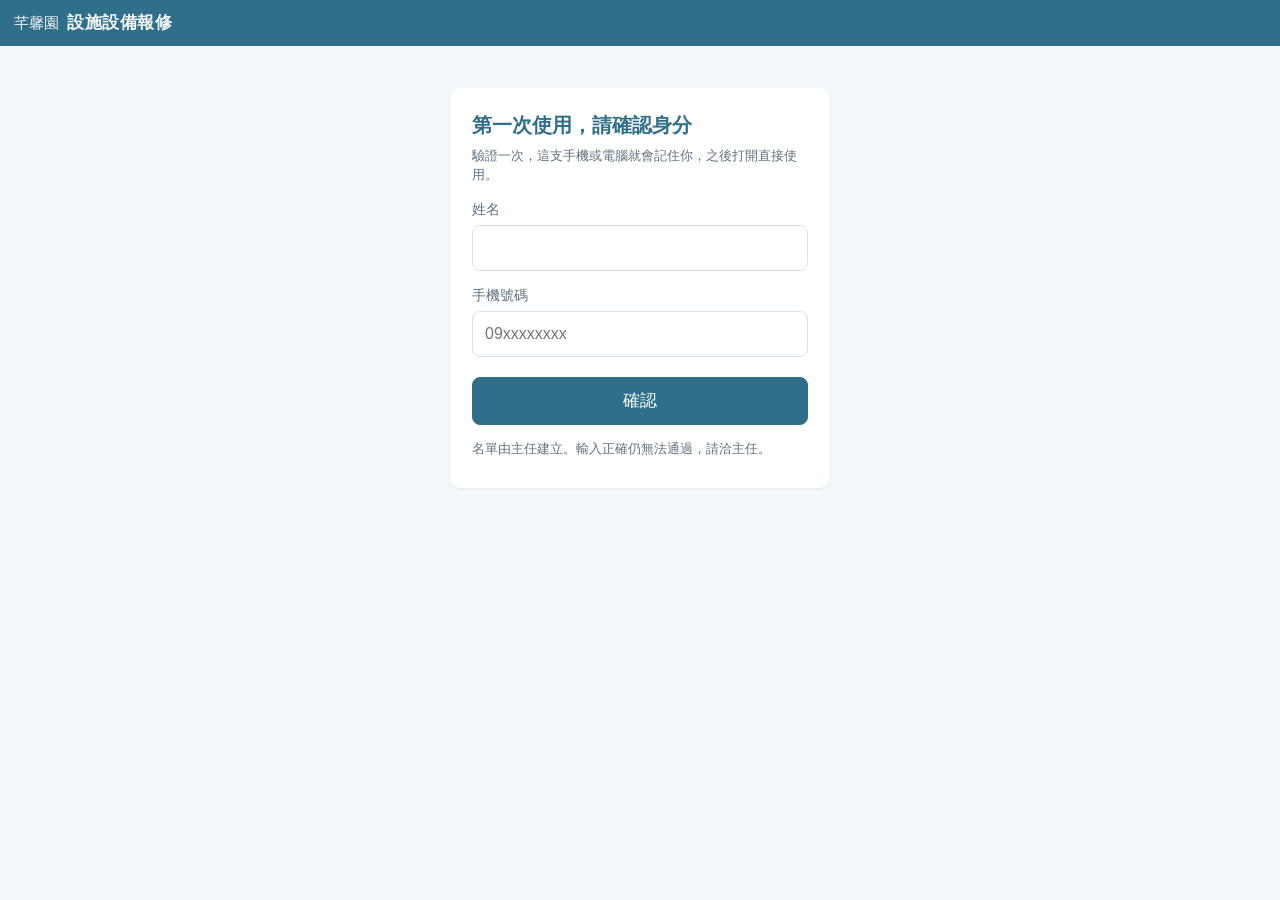
==== index.html @ 6c911528 "Add files via upload" ====
<!DOCTYPE html>
<html lang="zh-Hant">
<head>
<meta charset="utf-8">
<meta name="viewport" content="width=device-width, initial-scale=1, viewport-fit=cover">
<meta name="theme-color" content="#2f6f8a">
<meta name="apple-mobile-web-app-capable" content="yes">
<meta name="apple-mobile-web-app-title" content="報修">
<title>芊馨園 設施設備報修</title>
<link rel="stylesheet" href="style.css">
</head>
<body>
<header class="topbar">
  <div class="brand">芊馨園 <b>設施設備報修</b></div>
  <div class="who" id="who"></div>
</header>
<main id="app"><div class="center muted">載入中…</div></main>
<div id="modal" class="modal hidden" role="dialog" aria-modal="true"><div class="sheet" id="modalBody"></div></div>
<div id="viewer" class="viewer hidden"><img id="viewerImg" alt=""></div>
<div id="toast" class="toast hidden"></div>
<div id="busy" class="busy hidden"><div class="spinner"></div><div id="busyText" class="busytext"></div></div>
<script src="config.js"></script>
<script src="app.js"></script>
</body>
</html>
---- style.css ----
:root {
  /* 芊馨園色系（與探視預約同一組湖水藍） */
  --main: #2f6f8a;
  --main-d: #245a71;
  --soft: #e2f0f4;
  --bg: #f2f7f9;
  --card: #fff;
  --line: #d6e3ea;
  --ink: #1f2f3a;
  --sub: #5e7280;
  --ok: #2d6a55;
  --ok-l: #e3f3ec;
  --warn: #a1532f;
  --warn-l: #fbeee6;
  --bad: #b23b3b;
  --bad-l: #fbe6e6;
  --gray: #8a99a3;
  --gray-l: #eceff1;
  --r: 10px;
}
* { box-sizing: border-box; }
html, body { margin: 0; background: var(--bg); color: var(--ink);
  font: 16px/1.5 -apple-system, "PingFang TC", "Microsoft JhengHei", "Noto Sans TC", sans-serif; }
button, input, select, textarea { font: inherit; }
.hidden { display: none !important; }
.muted { color: var(--sub); }
.center { text-align: center; padding: 40px 16px; }
.small { font-size: 13px; }

.topbar { position: sticky; top: 0; z-index: 10; background: var(--main); color: #fff;
  display: flex; justify-content: space-between; align-items: center; gap: 8px;
  padding: 10px 14px; padding-top: max(10px, env(safe-area-inset-top)); }
.brand { font-size: 15px; white-space: nowrap; opacity: .95; }
.brand b { font-size: 17px; margin-left: 4px; letter-spacing: .5px; }
.who { font-size: 14px; display: flex; gap: 6px; align-items: center; white-space: nowrap; }
.who .role { background: rgba(255,255,255,.2); border-radius: 10px; padding: 0 8px; font-size: 12px; }

main { max-width: 760px; margin: 0 auto; padding: 12px 12px 90px; }

/* 驗證 */
.verify { max-width: 380px; margin: 30px auto; background: var(--card); border-radius: var(--r); padding: 22px; box-shadow: 0 1px 3px rgba(0,0,0,.06); }
.verify h1 { font-size: 20px; margin: 0 0 6px; color: var(--main); }
.verify p { margin: 0 0 8px; }

label { display: block; font-size: 14px; color: var(--sub); margin: 14px 0 5px; }
label .req { color: var(--bad); margin-left: 2px; }
label .opt { color: var(--gray); font-size: 12px; margin-left: 4px; }
input[type=text], input[type=tel], input[type=date], input[type=number], select, textarea {
  width: 100%; padding: 10px 12px; border: 1px solid var(--line); border-radius: 8px; background: #fff; color: var(--ink); }
input:focus, select:focus, textarea:focus { outline: 2px solid var(--soft); border-color: var(--main); }
textarea { min-height: 84px; resize: vertical; }
.fixed { padding: 10px 12px; border-radius: 8px; background: var(--bg); }

.btn { display: inline-flex; align-items: center; justify-content: center; gap: 6px;
  border: 1px solid var(--line); background: #fff; color: var(--ink); border-radius: 8px;
  padding: 8px 14px; cursor: pointer; min-height: 40px; text-decoration: none; }
.btn:hover { border-color: var(--main); }
.btn.primary { background: var(--main); color: #fff; border-color: var(--main); }
.btn.primary:hover { background: var(--main-d); }
.btn.danger { color: var(--bad); border-color: #e8c3c3; }
.btn.block { width: 100%; margin-top: 20px; min-height: 48px; font-size: 17px; }
.btn:disabled { opacity: .45; cursor: not-allowed; }
.btn.sm { min-height: 32px; padding: 4px 10px; font-size: 14px; }
.link { background: none; border: none; color: var(--main); text-decoration: underline; cursor: pointer; padding: 0; }

/* 分頁 */
.nav { display: flex; gap: 4px; margin-bottom: 12px; border-bottom: 1px solid var(--line); overflow-x: auto; scrollbar-width: none; }
.nav::-webkit-scrollbar { display: none; }
.nav button { background: none; border: none; padding: 10px 14px; cursor: pointer; color: var(--sub);
  border-bottom: 3px solid transparent; white-space: nowrap; font-size: 16px; }
.nav button.on { color: var(--main-d); border-bottom-color: var(--main); font-weight: 600; }
.nav .n { display: inline-block; min-width: 20px; padding: 0 6px; margin-left: 4px; border-radius: 10px;
  background: var(--soft); color: var(--main-d); font-size: 13px; text-align: center; font-weight: normal; }
.nav .n.alert { background: var(--bad); color: #fff; }

/* 選擇鈕 */
.choices { display: flex; flex-wrap: wrap; gap: 8px; }
.choice { border: 1px solid var(--line); background: #fff; border-radius: 8px; padding: 8px 12px;
  cursor: pointer; color: var(--ink); text-align: left; line-height: 1.3; }
.choice small { display: block; color: var(--sub); font-size: 12px; }
.choice.on { border-color: var(--main); background: var(--soft); color: var(--main-d); box-shadow: inset 0 0 0 1px var(--main); }
.choice.u-立即處理.on { border-color: var(--bad); background: var(--bad-l); color: var(--bad); box-shadow: inset 0 0 0 1px var(--bad); }
.choice.u-急件.on { border-color: var(--warn); background: var(--warn-l); color: var(--warn); box-shadow: inset 0 0 0 1px var(--warn); }
.choices.u3 { display: grid; grid-template-columns: repeat(3, 1fr); }

/* 表單 */
.form { background: var(--card); border-radius: var(--r); padding: 4px 16px 18px; }
.grid2 { display: grid; grid-template-columns: 1fr; gap: 0 14px; }
@media (min-width: 560px) { .grid2 { grid-template-columns: 1fr 1fr; } }
.hint { font-size: 13px; color: var(--sub); margin-top: 4px; }
.alertbox { background: var(--warn-l); color: var(--warn); border-radius: 8px; padding: 10px 12px; margin-top: 10px; font-size: 14px; }
.alertbox .card { margin: 8px 0 0; box-shadow: none; }
.alertbox.bad { background: var(--bad-l); color: var(--bad); }

/* 照片 */
.photos { display: flex; flex-wrap: wrap; gap: 8px; margin-top: 4px; }
.ph { position: relative; width: 84px; height: 84px; border-radius: 8px; overflow: hidden; background: var(--gray-l); cursor: pointer; }
.ph img { width: 100%; height: 100%; object-fit: cover; display: block; }
.ph .x { position: absolute; top: 2px; right: 2px; width: 24px; height: 24px; border-radius: 12px; border: none;
  background: rgba(0,0,0,.55); color: #fff; font-size: 14px; line-height: 24px; padding: 0; cursor: pointer; }
.ph .k { position: absolute; left: 0; right: 0; bottom: 0; background: rgba(0,0,0,.45); color: #fff; font-size: 11px; text-align: center; }
.ph.load { display: flex; align-items: center; justify-content: center; color: var(--gray); font-size: 12px; }
.addph { width: 84px; height: 84px; border: 2px dashed var(--line); border-radius: 8px; display: flex; flex-direction: column;
  align-items: center; justify-content: center; color: var(--main); cursor: pointer; font-size: 13px; background: #fff; }
.addph b { font-size: 26px; line-height: 1; font-weight: 400; }
.viewer { position: fixed; inset: 0; z-index: 90; background: rgba(0,0,0,.88); display: flex; align-items: center; justify-content: center; }
.viewer img { max-width: 100%; max-height: 100%; }

/* 卡片 */
.card { background: var(--card); border-radius: var(--r); padding: 12px 14px; margin-bottom: 10px;
  box-shadow: 0 1px 2px rgba(0,0,0,.05); border-left: 4px solid var(--soft); cursor: pointer; }
.card.overdue { border-left-color: var(--bad); }
.card.done { background: #f7f9fa; color: var(--sub); border-left-color: var(--gray-l); }
.card h3 { margin: 0; font-size: 16px; display: flex; flex-wrap: wrap; gap: 6px; align-items: center; }
.card h3 .no { color: var(--sub); font-weight: 500; font-size: 14px; }
.card .meta { color: var(--sub); font-size: 14px; margin-top: 3px; }
.card .meta.bad { color: var(--bad); font-weight: 600; }
.group { font-size: 14px; color: var(--sub); margin: 16px 2px 8px; }
.empty { text-align: center; color: var(--sub); padding: 30px 0; }
.toolbar { display: flex; gap: 8px; align-items: center; margin-bottom: 10px; }
.toolbar select { width: auto; }

.tag { display: inline-block; font-size: 12px; padding: 1px 8px; border-radius: 10px; background: var(--soft); color: var(--main-d); font-weight: normal; white-space: nowrap; }
.tag.s-待接單 { background: var(--main); color: #fff; }
.tag.s-處理中, .tag.s-待料, .tag.s-委外處理中 { background: var(--warn-l); color: var(--warn); }
.tag.s-待主任核示, .tag.s-待結案簽核 { background: #ece8f6; color: #5a4a8a; }
.tag.s-已結案, .tag.s-退回 { background: var(--gray-l); color: var(--gray); }
.tag.s-報廢 { background: #fff; color: var(--sub); border: 1px solid var(--line); }
.tag.u-立即處理 { background: var(--bad); color: #fff; }
.tag.u-急件 { background: var(--bad-l); color: var(--bad); }
.tag.late { background: var(--bad); color: #fff; }

/* 單據明細 */
.sheet h2 { margin: 0 0 2px; font-size: 18px; display: flex; flex-wrap: wrap; gap: 6px; align-items: center; }
.kv { display: grid; grid-template-columns: 88px 1fr; gap: 6px 10px; margin-top: 12px; font-size: 15px; }
.kv dt { color: var(--sub); }
.kv dd { margin: 0; white-space: pre-wrap; word-break: break-word; }
.sec { margin-top: 18px; font-size: 14px; font-weight: 600; color: var(--main-d); border-top: 1px solid var(--line); padding-top: 12px; }
.timeline { list-style: none; margin: 8px 0 0; padding: 0; font-size: 14px; }
.timeline li { padding: 4px 0 4px 14px; border-left: 2px solid var(--line); margin-left: 4px; }
.timeline li b { font-weight: 600; }
.timeline .t { color: var(--sub); font-size: 12px; }
.note { background: var(--bg); border-radius: 6px; padding: 8px 10px; margin-top: 10px; font-size: 14px; white-space: pre-wrap; }
.note.bad { background: var(--bad-l); color: var(--bad); }

/* 視窗 */
.modal { position: fixed; inset: 0; background: rgba(20,40,50,.45); z-index: 50; display: flex; align-items: flex-end; justify-content: center; }
@media (min-width: 560px) { .modal { align-items: center; } }
.sheet { background: #fff; width: 100%; max-width: 560px; max-height: 92vh; overflow-y: auto;
  border-radius: 14px 14px 0 0; padding: 18px 16px calc(18px + env(safe-area-inset-bottom)); }
@media (min-width: 560px) { .sheet { border-radius: 14px; } }
.sheet .foot { display: flex; flex-wrap: wrap; gap: 8px; margin-top: 18px; }
.sheet .foot .btn { flex: 1; min-height: 46px; }

.done-box { background: var(--card); border-radius: var(--r); padding: 28px 18px; text-align: center; }
.done-box .big { font-size: 28px; font-weight: 700; color: var(--main); margin: 6px 0; }
.foot-note { text-align: center; font-size: 13px; color: var(--sub); margin-top: 28px; }

.toast { position: fixed; left: 50%; bottom: calc(24px + env(safe-area-inset-bottom)); transform: translateX(-50%);
  background: #1f2f3a; color: #fff; padding: 10px 18px; border-radius: 20px; z-index: 95; font-size: 15px; max-width: 90vw; }
.toast.err { background: var(--bad); }
.busy { position: fixed; inset: 0; z-index: 70; background: rgba(255,255,255,.55); display: flex; flex-direction: column; gap: 10px; align-items: center; justify-content: center; }
.busytext { color: var(--main-d); font-size: 15px; }
.spinner { width: 36px; height: 36px; border: 4px solid var(--soft); border-top-color: var(--main); border-radius: 50%; animation: spin .8s linear infinite; }
@keyframes spin { to { transform: rotate(360deg); } }

/* 總務處理 */
.card .acts { display: flex; flex-wrap: wrap; gap: 8px; margin-top: 10px; }
.sheet .acts { display: flex; flex-wrap: wrap; gap: 8px; }
.sheet .acts .btn { flex: 1 1 auto; }
.choice:disabled { opacity: .4; cursor: not-allowed; }
.askbox { background: var(--soft); border-radius: 10px; padding: 12px; margin-top: 16px; }
.askbox.bad { background: var(--bad-l); }
.askbox textarea { margin-top: 8px; min-height: 64px; }
.askbox .foot { margin-top: 12px; }
ul.check { list-style: none; padding: 0; margin: 8px 0; font-size: 14px; }
ul.check li { padding: 2px 0; }
ul.check li.no { color: var(--warn); font-weight: 600; }
@media (max-width: 420px) { .nav button { padding: 10px 8px; font-size: 15px; } .nav { gap: 0; } .nav .n { margin-left: 2px; padding: 0 5px; } }

/* 標頭報修鈕 */
.hbtn { background: rgba(255,255,255,.16); color: #fff; border: 1px solid rgba(255,255,255,.5); border-radius: 16px; padding: 2px 10px; cursor: pointer; font-size: 14px; margin-right: 4px; }
.hbtn.on { background: #fff; color: var(--main); }
input[type=search] { width: 100%; padding: 10px 12px; border: 1px solid var(--line); border-radius: 8px; background: #fff; color: var(--ink); }
.toolbar input[type=search] { flex: 1; min-width: 0; }
.toolbar input[type=date] { width: auto; flex: 1; }

/* KM */
.km { background: var(--bg); border-radius: 8px; padding: 10px; margin-top: 8px; }
.kmh { font-size: 15px; }
.kmr { white-space: pre-wrap; margin-top: 4px; font-size: 14px; }
.card .kmr { color: var(--ink); background: var(--bg); border-radius: 6px; padding: 6px 8px; margin-top: 6px; }
.ph.sm { width: 56px; height: 56px; font-size: 11px; }

/* 統計 */
.tiles { display: grid; grid-template-columns: 1fr 1fr; gap: 8px; margin-bottom: 10px; }
@media (min-width: 640px) { .tiles { grid-template-columns: repeat(3, 1fr); } }
.tile { background: var(--card); border-radius: var(--r); padding: 12px 14px; }
.tile .tl { font-size: 13px; color: var(--sub); }
.tile .tv { font-size: 24px; font-weight: 600; color: var(--ink); line-height: 1.3; }
.tile .ts { font-size: 12px; color: var(--sub); }
.panels { display: grid; grid-template-columns: 1fr; gap: 10px; }
@media (min-width: 720px) { .panels { grid-template-columns: 1fr 1fr; } }
.panel { background: var(--card); border-radius: var(--r); padding: 12px 14px; margin-bottom: 10px; }
.panels .panel { margin-bottom: 0; }
.ptitle { font-weight: 600; color: var(--ink); margin-bottom: 8px; }
.rank .rk { display: grid; grid-template-columns: minmax(64px, 34%) 1fr 32px; align-items: center; gap: 8px; padding: 4px 0; font-size: 14px; }
.rank .rk[data-drill] { cursor: pointer; }
.rank .rk[data-drill]:hover .nm { color: var(--main); text-decoration: underline; }
.rank .nm { overflow: hidden; text-overflow: ellipsis; white-space: nowrap; color: var(--ink); }
.rank .bar { height: 10px; background: transparent; }
.rank .bar i { display: block; height: 10px; background: #1f7ea8; border-radius: 0 4px 4px 0; }
.rank .rk:hover .bar i { background: #186a8e; }
.rank .v { text-align: right; color: var(--ink); font-variant-numeric: tabular-nums; }
table.tbl { width: 100%; border-collapse: collapse; font-size: 14px; }
table.tbl th, table.tbl td { padding: 6px 4px; border-bottom: 1px solid var(--line); text-align: right; font-variant-numeric: tabular-nums; }
table.tbl th:first-child, table.tbl td:first-child { text-align: left; }
table.tbl th { color: var(--sub); font-weight: 500; }
table.tbl td.bad { color: var(--bad); font-weight: 600; }

/* 主任 */
.signbox { background: #f4f2fa; border-radius: 10px; padding: 12px; margin-top: 8px; }
.signbox .big2 { font-size: 17px; font-weight: 600; color: #5a4a8a; }
.signbox .kv { margin-top: 8px; }
.signbox .acts .btn { flex: 1; min-height: 46px; }
table.users td, table.users th { text-align: left; }
table.users tr[data-uid] { cursor: pointer; }
table.users tr[data-uid]:hover td { background: var(--bg); }
table.users tr.off td { color: var(--gray); text-decoration: line-through; }
table.users tr.off td:last-child { text-decoration: none; }
.optrow { display: flex; gap: 6px; margin-top: 6px; align-items: center; }
.optrow input { flex: 1; min-width: 0; padding: 7px 10px; }
.optrow .btn.sm { min-width: 36px; padding: 4px 8px; }
.check { display: flex; gap: 8px; align-items: center; cursor: pointer; font-size: 15px; color: var(--ink); }
.check input { width: 20px; height: 20px; accent-color: var(--main); }
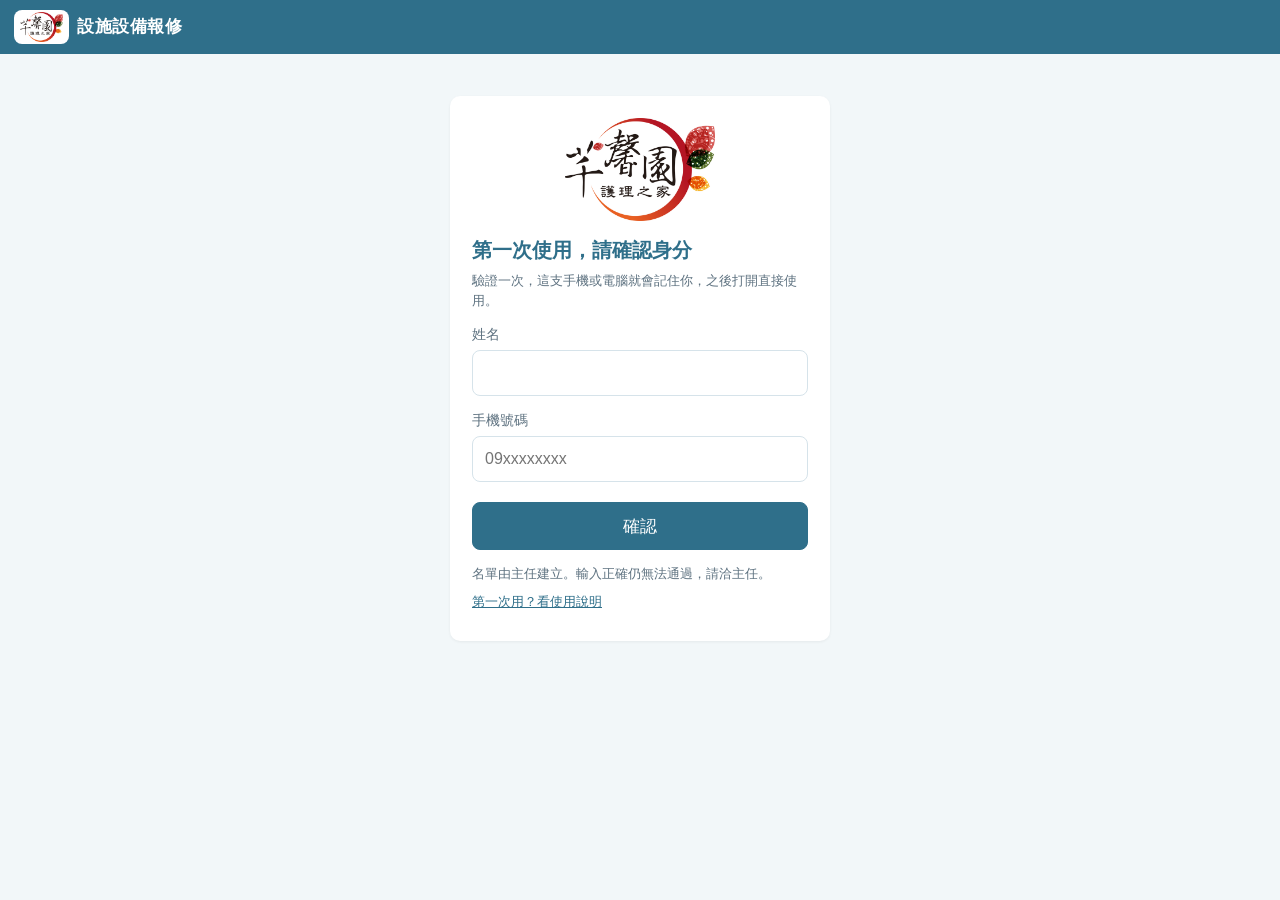
==== commit 41aa800a: "Add files via upload" ====
--- a/index.html
+++ b/index.html
@@ -7,11 +7,13 @@
 <meta name="apple-mobile-web-app-capable" content="yes">
 <meta name="apple-mobile-web-app-title" content="報修">
 <title>芊馨園 設施設備報修</title>
+<link rel="icon" type="image/png" href="icon-192.png">
+<link rel="apple-touch-icon" href="icon-180.png">
 <link rel="stylesheet" href="style.css">
 </head>
 <body>
 <header class="topbar">
-  <div class="brand">芊馨園 <b>設施設備報修</b></div>
+  <div class="brand"><span class="logo"><img src="logo.png" alt="芊馨園護理之家"></span><b>設施設備報修</b></div>
   <div class="who" id="who"></div>
 </header>
 <main id="app"><div class="center muted">載入中…</div></main>
--- a/style.css
+++ b/style.css
@@ -30,8 +30,11 @@
 .topbar { position: sticky; top: 0; z-index: 10; background: var(--main); color: #fff;
   display: flex; justify-content: space-between; align-items: center; gap: 8px;
   padding: 10px 14px; padding-top: max(10px, env(safe-area-inset-top)); }
-.brand { font-size: 15px; white-space: nowrap; opacity: .95; }
-.brand b { font-size: 17px; margin-left: 4px; letter-spacing: .5px; }
+.brand { display: flex; align-items: center; gap: 8px; white-space: nowrap; }
+.brand .logo { display: inline-flex; background: #fff; border-radius: 8px; padding: 2px 6px; }
+.brand .logo img { height: 30px; width: auto; display: block; }
+.brand b { font-size: 17px; letter-spacing: .5px; }
+.vlogo { display: block; width: 150px; height: auto; margin: 0 auto 14px; }
 .who { font-size: 14px; display: flex; gap: 6px; align-items: center; white-space: nowrap; }
 .who .role { background: rgba(255,255,255,.2); border-radius: 10px; padding: 0 8px; font-size: 12px; }
 
@@ -231,5 +234,8 @@
 .optrow { display: flex; gap: 6px; margin-top: 6px; align-items: center; }
 .optrow input { flex: 1; min-width: 0; padding: 7px 10px; }
 .optrow .btn.sm { min-width: 36px; padding: 4px 8px; }
-.check { display: flex; gap: 8px; align-items: center; cursor: pointer; font-size: 15px; color: var(--ink); }
-.check input { width: 20px; height: 20px; accent-color: var(--main); }
+.chk { display: flex; gap: 8px; align-items: center; cursor: pointer; font-size: 15px; color: var(--ink); }
+.chk input { width: 20px; height: 20px; accent-color: var(--main); }
+/* 很窄的手機：標題字縮小，再窄就只留 LOGO */
+@media (max-width: 380px) { .brand b { font-size: 15px; } .who { font-size: 13px; } .hbtn { padding: 2px 8px; } }
+@media (max-width: 345px) { .brand b { display: none; } }
